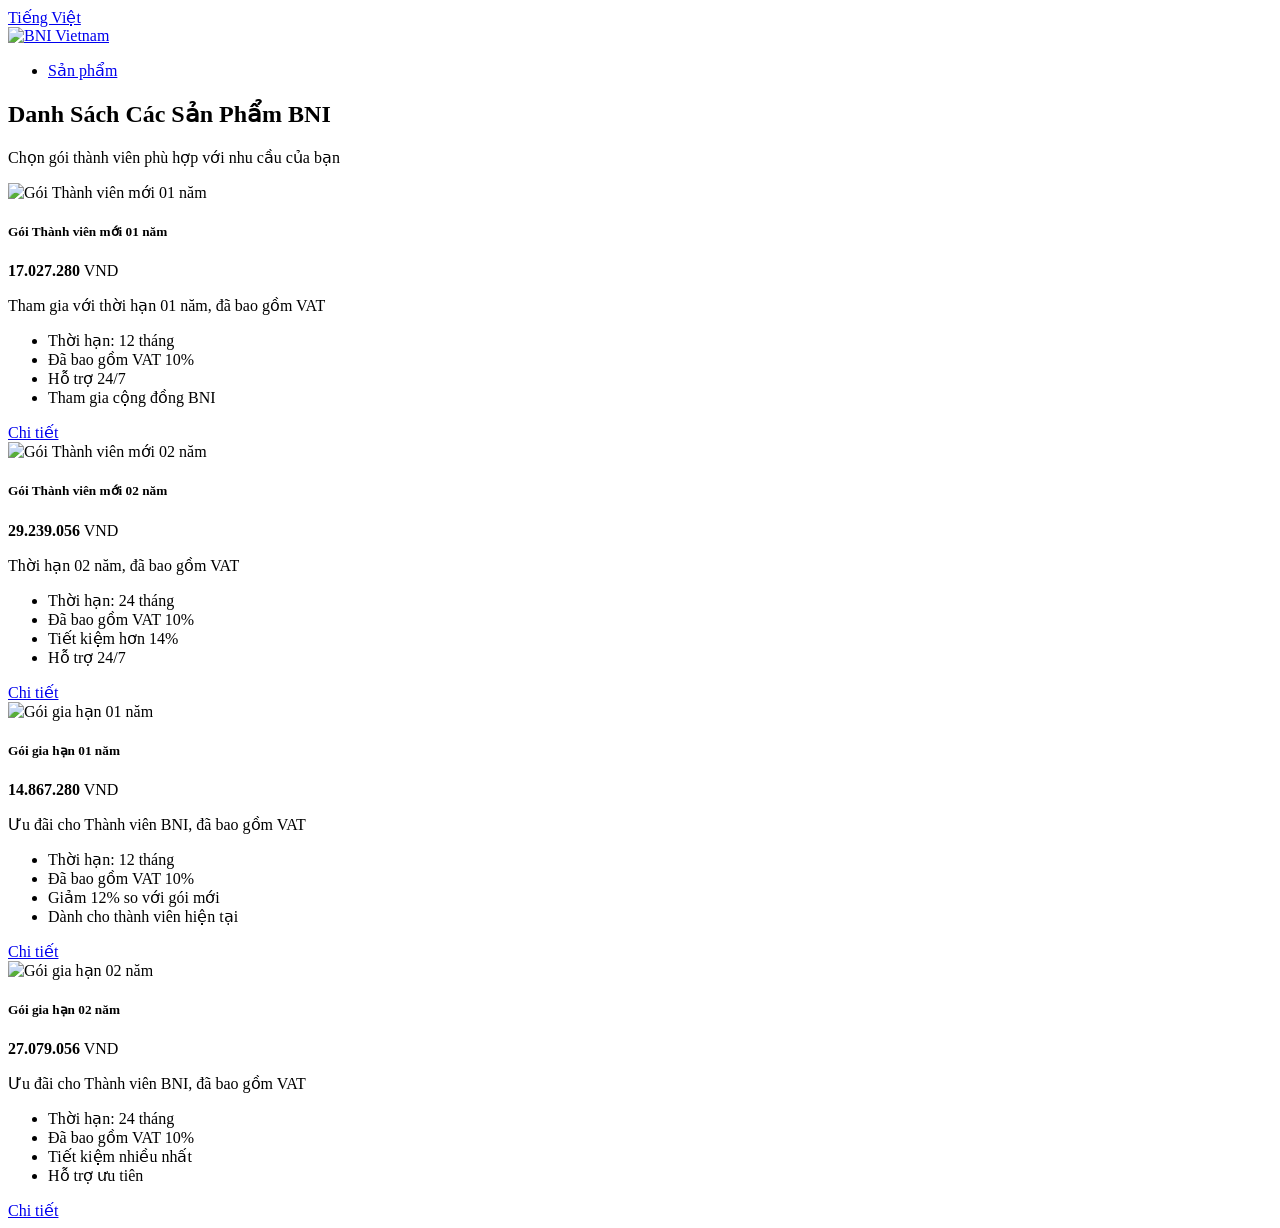
==== index.html @ 685a5a35 "CM logo" ====
<!DOCTYPE html>
<html lang="vi">
<head>
    <meta charset="UTF-8">
    <meta name="viewport" content="width=device-width, initial-scale=1.0">
    <title>BNI Member Shop - Các Gói Thành Viên</title>
    <link href="https://fonts.googleapis.com/css2?family=Roboto:wght@300;400;500;600;700&display=swap" rel="stylesheet">
    <link rel="stylesheet" href="css/shared.css">
    <link rel="stylesheet" href="css/shop.css">
</head>
<body>
    <!-- Header -->
    <header class="header">
        <div class="header-top">
            <div class="container">
                <a href="#">Tiếng Việt</a>
            </div>
        </div>
        <div class="header-main">
            <div class="container">
                <a href="index.html" class="logo">
                    <img src="https://bni.vn/img/site/68599e6d21dceb000d6339f2.jpg" alt="BNI Vietnam">
                </a>
                <ul class="nav-menu">
                    <li><a href="index.html">Sản phẩm</a></li>
                </ul>
            </div>
        </div>
    </header>

    <!-- Main Content -->
    <main class="main-content">
        <div class="container">
            <div class="section-title">
                <h2>Danh Sách Các Sản Phẩm BNI</h2>
                <p>Chọn gói thành viên phù hợp với nhu cầu của bạn</p>
            </div>

            <!-- Member Shop Grid - BNI Original Class -->
            <div class="member-shop">
                <!-- Product 1: Gói Thành viên mới 01 năm -->
                <div class="product-card">
                    <img src="https://bni.vn/img/site/68599e6d21dceb000d6339f2.jpg" alt="Gói Thành viên mới 01 năm">
                    <h5>Gói Thành viên mới 01 năm</h5>
                    <div class="product-price">
                        <p><strong>17.027.280</strong> <span class="currency">VND</span></p>
                        <!-- Hidden raw price field -->
                        <input type="hidden" class="price-raw" value="17027280" data-product-id="member-new-1year">
                    </div>
                    <p>Tham gia với thời hạn 01 năm, đã bao gồm VAT</p>
                    <ul class="product-features">
                        <li>Thời hạn: 12 tháng</li>
                        <li>Đã bao gồm VAT 10%</li>
                        <li>Hỗ trợ 24/7</li>
                        <li>Tham gia cộng đồng BNI</li>
                    </ul>
                    <a href="goi-thanh-vien-moi-01-nam.html" class="btn btn-cart">Chi tiết</a>
                </div>

                <!-- Product 2: Gói Thành viên mới 02 năm -->
                <div class="product-card">
                    <img src="https://bni.vn/img/site/68599e6d21dceb000d6339f2.jpg" alt="Gói Thành viên mới 02 năm">
                    <h5>Gói Thành viên mới 02 năm</h5>
                    <div class="product-price">
                        <p><strong>29.239.056</strong> <span class="currency">VND</span></p>
                        <!-- Hidden raw price field -->
                        <input type="hidden" class="price-raw" value="29239056" data-product-id="member-new-2year">
                    </div>
                    <p>Thời hạn 02 năm, đã bao gồm VAT</p>
                    <ul class="product-features">
                        <li>Thời hạn: 24 tháng</li>
                        <li>Đã bao gồm VAT 10%</li>
                        <li>Tiết kiệm hơn 14%</li>
                        <li>Hỗ trợ 24/7</li>
                    </ul>
                    <a href="goi-thanh-vien-moi-02-nam.html" class="btn btn-cart">Chi tiết</a>
                </div>

                <!-- Product 3: Gói gia hạn 01 năm -->
                <div class="product-card">
                    <img src="https://bni.vn/img/site/68599e6d21dceb000d6339f2.jpg" alt="Gói gia hạn 01 năm">
                    <h5>Gói gia hạn 01 năm</h5>
                    <div class="product-price">
                        <p><strong>14.867.280</strong> <span class="currency">VND</span></p>
                        <!-- Hidden raw price field -->
                        <input type="hidden" class="price-raw" value="14867280" data-product-id="member-renew-1year">
                    </div>
                    <p>Ưu đãi cho Thành viên BNI, đã bao gồm VAT</p>
                    <ul class="product-features">
                        <li>Thời hạn: 12 tháng</li>
                        <li>Đã bao gồm VAT 10%</li>
                        <li>Giảm 12% so với gói mới</li>
                        <li>Dành cho thành viên hiện tại</li>
                    </ul>
                    <a href="goi-gia-han-01-nam.html" class="btn btn-cart">Chi tiết</a>
                </div>

                <!-- Product 4: Gói gia hạn 02 năm -->
                <div class="product-card">
                    <img src="https://bni.vn/img/site/68599e6d21dceb000d6339f2.jpg" alt="Gói gia hạn 02 năm">
                    <h5>Gói gia hạn 02 năm</h5>
                    <div class="product-price">
                        <p><strong>27.079.056</strong> <span class="currency">VND</span></p>
                        <!-- Hidden raw price field -->
                        <input type="hidden" class="price-raw" value="27079056" data-product-id="member-renew-2year">
                    </div>
                    <p>Ưu đãi cho Thành viên BNI, đã bao gồm VAT</p>
                    <ul class="product-features">
                        <li>Thời hạn: 24 tháng</li>
                        <li>Đã bao gồm VAT 10%</li>
                        <li>Tiết kiệm nhiều nhất</li>
                        <li>Hỗ trợ ưu tiên</li>
                    </ul>
                    <a href="goi-gia-han-02-nam.html" class="btn btn-cart">Chi tiết</a>
                </div>
            </div>
        </div>
    </main>

    <!-- Footer -->
    <footer class="footer"></footer>

</body>
</html>
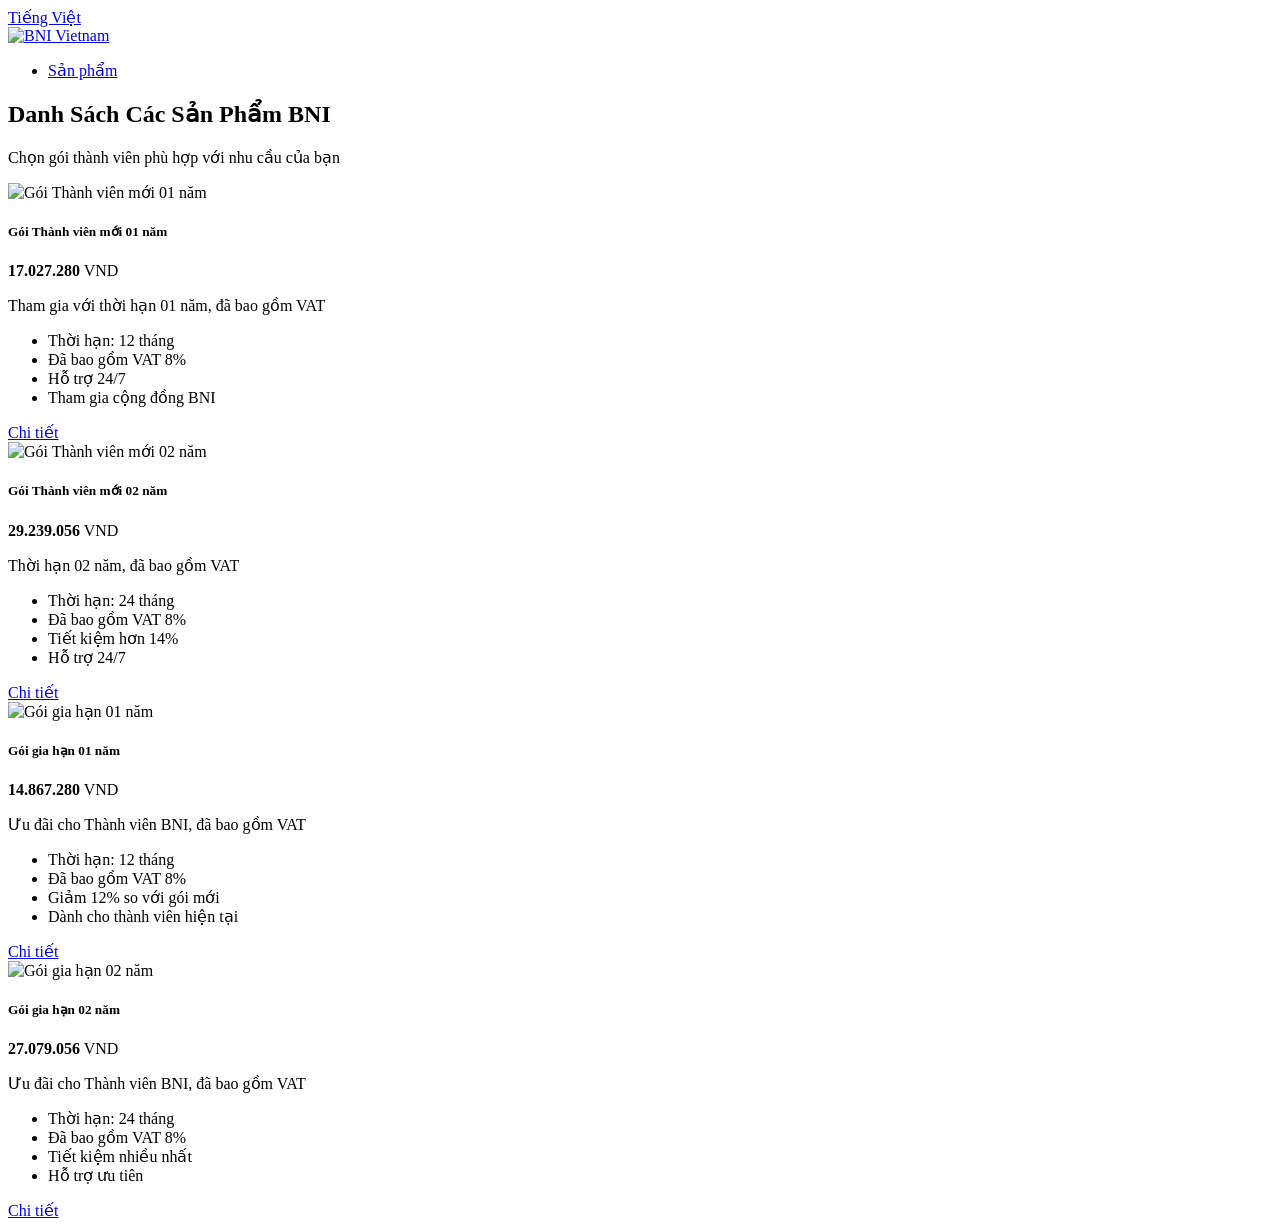
==== commit 770e7583: "Fix VAT 10% -> 8%" ====
--- a/index.html
+++ b/index.html
@@ -50,7 +50,7 @@
                     <p>Tham gia với thời hạn 01 năm, đã bao gồm VAT</p>
                     <ul class="product-features">
                         <li>Thời hạn: 12 tháng</li>
-                        <li>Đã bao gồm VAT 10%</li>
+                        <li>Đã bao gồm VAT 8%</li>
                         <li>Hỗ trợ 24/7</li>
                         <li>Tham gia cộng đồng BNI</li>
                     </ul>
@@ -69,7 +69,7 @@
                     <p>Thời hạn 02 năm, đã bao gồm VAT</p>
                     <ul class="product-features">
                         <li>Thời hạn: 24 tháng</li>
-                        <li>Đã bao gồm VAT 10%</li>
+                        <li>Đã bao gồm VAT 8%</li>
                         <li>Tiết kiệm hơn 14%</li>
                         <li>Hỗ trợ 24/7</li>
                     </ul>
@@ -88,7 +88,7 @@
                     <p>Ưu đãi cho Thành viên BNI, đã bao gồm VAT</p>
                     <ul class="product-features">
                         <li>Thời hạn: 12 tháng</li>
-                        <li>Đã bao gồm VAT 10%</li>
+                        <li>Đã bao gồm VAT 8%</li>
                         <li>Giảm 12% so với gói mới</li>
                         <li>Dành cho thành viên hiện tại</li>
                     </ul>
@@ -107,7 +107,7 @@
                     <p>Ưu đãi cho Thành viên BNI, đã bao gồm VAT</p>
                     <ul class="product-features">
                         <li>Thời hạn: 24 tháng</li>
-                        <li>Đã bao gồm VAT 10%</li>
+                        <li>Đã bao gồm VAT 8%</li>
                         <li>Tiết kiệm nhiều nhất</li>
                         <li>Hỗ trợ ưu tiên</li>
                     </ul>
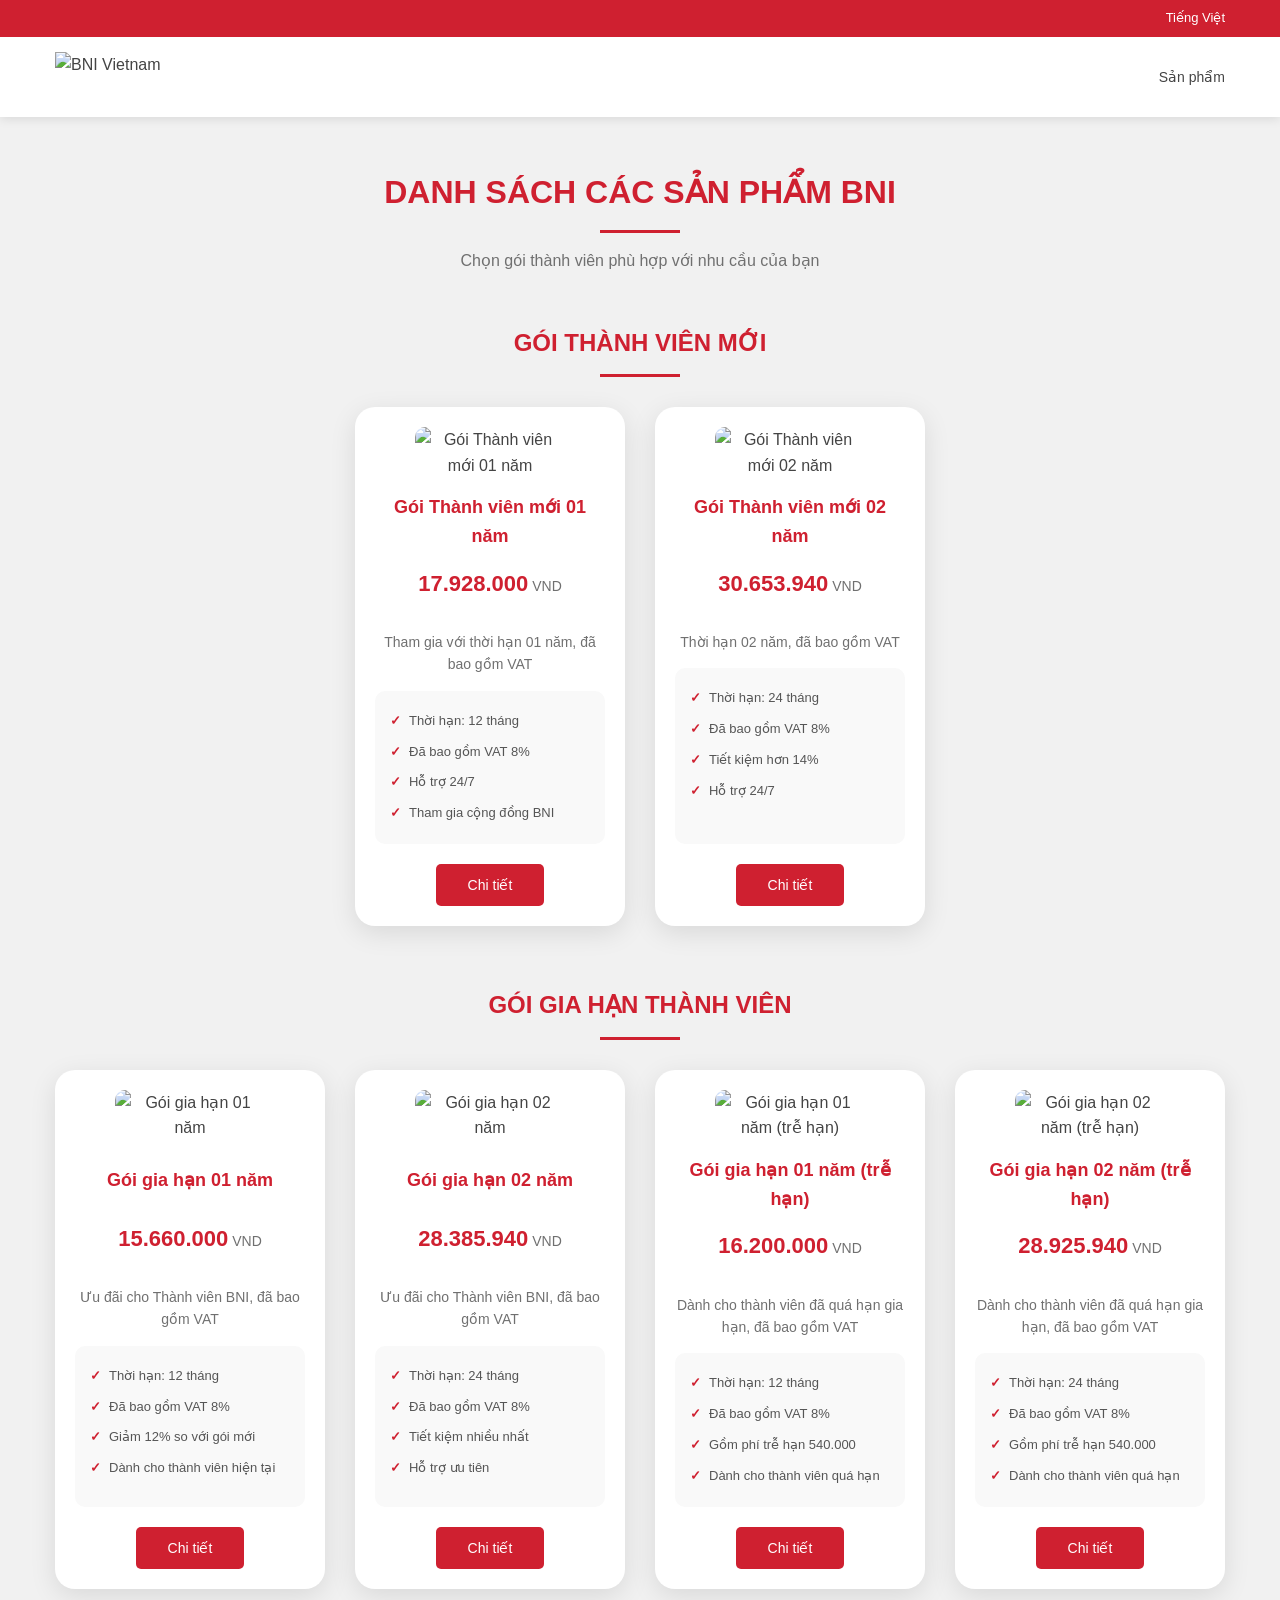
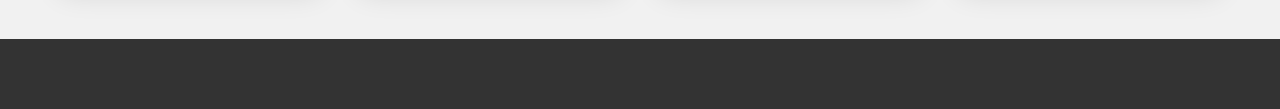
==== commit 2a2905d4: "CM" ====
--- a/index.html
+++ b/index.html
@@ -36,84 +36,127 @@
                 <p>Chọn gói thành viên phù hợp với nhu cầu của bạn</p>
             </div>
 
-            <!-- Member Shop Grid - BNI Original Class -->
-            <div class="member-shop">
-                <!-- Product 1: Gói Thành viên mới 01 năm -->
-                <div class="product-card">
-                    <img src="https://bni.vn/img/site/68599e6d21dceb000d6339f2.jpg" alt="Gói Thành viên mới 01 năm">
-                    <h5>Gói Thành viên mới 01 năm</h5>
-                    <div class="product-price">
-                        <p><strong>17.027.280</strong> <span class="currency">VND</span></p>
-                        <!-- Hidden raw price field -->
-                        <input type="hidden" class="price-raw" value="17027280" data-product-id="member-new-1year">
+            <section class="shop-group">
+                <div class="section-title group-title">
+                    <h2>Gói Thành Viên Mới</h2>
+                </div>
+                <div class="member-shop member-shop-2">
+                    <div class="product-card">
+                        <img src="https://bni.vn/img/site/68599e6d21dceb000d6339f2.jpg" alt="Gói Thành viên mới 01 năm">
+                        <h5>Gói Thành viên mới 01 năm</h5>
+                        <div class="product-price">
+                            <p><strong>17.928.000</strong> <span class="currency">VND</span></p>
+                            <!-- Hidden raw price field -->
+                            <input type="hidden" class="price-raw" value="17928000" data-product-id="member-new-1year">
+                        </div>
+                        <p>Tham gia với thời hạn 01 năm, đã bao gồm VAT</p>
+                        <ul class="product-features">
+                            <li>Thời hạn: 12 tháng</li>
+                            <li>Đã bao gồm VAT 8%</li>
+                            <li>Hỗ trợ 24/7</li>
+                            <li>Tham gia cộng đồng BNI</li>
+                        </ul>
+                        <a href="goi-thanh-vien-moi-01-nam.html" class="btn btn-cart">Chi tiết</a>
                     </div>
-                    <p>Tham gia với thời hạn 01 năm, đã bao gồm VAT</p>
-                    <ul class="product-features">
-                        <li>Thời hạn: 12 tháng</li>
-                        <li>Đã bao gồm VAT 8%</li>
-                        <li>Hỗ trợ 24/7</li>
-                        <li>Tham gia cộng đồng BNI</li>
-                    </ul>
-                    <a href="goi-thanh-vien-moi-01-nam.html" class="btn btn-cart">Chi tiết</a>
+
+                    <div class="product-card">
+                        <img src="https://bni.vn/img/site/68599e6d21dceb000d6339f2.jpg" alt="Gói Thành viên mới 02 năm">
+                        <h5>Gói Thành viên mới 02 năm</h5>
+                        <div class="product-price">
+                            <p><strong>30.653.940</strong> <span class="currency">VND</span></p>
+                            <!-- Hidden raw price field -->
+                            <input type="hidden" class="price-raw" value="30653940" data-product-id="member-new-2year">
+                        </div>
+                        <p>Thời hạn 02 năm, đã bao gồm VAT</p>
+                        <ul class="product-features">
+                            <li>Thời hạn: 24 tháng</li>
+                            <li>Đã bao gồm VAT 8%</li>
+                            <li>Tiết kiệm hơn 14%</li>
+                            <li>Hỗ trợ 24/7</li>
+                        </ul>
+                        <a href="goi-thanh-vien-moi-02-nam.html" class="btn btn-cart">Chi tiết</a>
+                    </div>
                 </div>
+            </section>
 
-                <!-- Product 2: Gói Thành viên mới 02 năm -->
-                <div class="product-card">
-                    <img src="https://bni.vn/img/site/68599e6d21dceb000d6339f2.jpg" alt="Gói Thành viên mới 02 năm">
-                    <h5>Gói Thành viên mới 02 năm</h5>
-                    <div class="product-price">
-                        <p><strong>29.239.056</strong> <span class="currency">VND</span></p>
-                        <!-- Hidden raw price field -->
-                        <input type="hidden" class="price-raw" value="29239056" data-product-id="member-new-2year">
+            <section class="shop-group">
+                <div class="section-title group-title">
+                    <h2>Gói Gia Hạn Thành Viên</h2>
+                </div>
+                <div class="member-shop">
+                    <div class="product-card">
+                        <img src="https://bni.vn/img/site/68599e6d21dceb000d6339f2.jpg" alt="Gói gia hạn 01 năm">
+                        <h5>Gói gia hạn 01 năm</h5>
+                        <div class="product-price">
+                            <p><strong>15.660.000</strong> <span class="currency">VND</span></p>
+                            <!-- Hidden raw price field -->
+                            <input type="hidden" class="price-raw" value="15660000" data-product-id="member-renew-1year">
+                        </div>
+                        <p>Ưu đãi cho Thành viên BNI, đã bao gồm VAT</p>
+                        <ul class="product-features">
+                            <li>Thời hạn: 12 tháng</li>
+                            <li>Đã bao gồm VAT 8%</li>
+                            <li>Giảm 12% so với gói mới</li>
+                            <li>Dành cho thành viên hiện tại</li>
+                        </ul>
+                        <a href="goi-gia-han-01-nam.html" class="btn btn-cart">Chi tiết</a>
                     </div>
-                    <p>Thời hạn 02 năm, đã bao gồm VAT</p>
-                    <ul class="product-features">
-                        <li>Thời hạn: 24 tháng</li>
-                        <li>Đã bao gồm VAT 8%</li>
-                        <li>Tiết kiệm hơn 14%</li>
-                        <li>Hỗ trợ 24/7</li>
-                    </ul>
-                    <a href="goi-thanh-vien-moi-02-nam.html" class="btn btn-cart">Chi tiết</a>
+
+                    <div class="product-card">
+                        <img src="https://bni.vn/img/site/68599e6d21dceb000d6339f2.jpg" alt="Gói gia hạn 02 năm">
+                        <h5>Gói gia hạn 02 năm</h5>
+                        <div class="product-price">
+                            <p><strong>28.385.940</strong> <span class="currency">VND</span></p>
+                            <!-- Hidden raw price field -->
+                            <input type="hidden" class="price-raw" value="28385940" data-product-id="member-renew-2year">
+                        </div>
+                        <p>Ưu đãi cho Thành viên BNI, đã bao gồm VAT</p>
+                        <ul class="product-features">
+                            <li>Thời hạn: 24 tháng</li>
+                            <li>Đã bao gồm VAT 8%</li>
+                            <li>Tiết kiệm nhiều nhất</li>
+                            <li>Hỗ trợ ưu tiên</li>
+                        </ul>
+                        <a href="goi-gia-han-02-nam.html" class="btn btn-cart">Chi tiết</a>
+                    </div>
+
+                    <div class="product-card">
+                        <img src="https://bni.vn/img/site/68599e6d21dceb000d6339f2.jpg" alt="Gói gia hạn 01 năm (trễ hạn)">
+                        <h5>Gói gia hạn 01 năm (trễ hạn)</h5>
+                        <div class="product-price">
+                            <p><strong>16.200.000</strong> <span class="currency">VND</span></p>
+                            <!-- Hidden raw price field -->
+                            <input type="hidden" class="price-raw" value="16200000" data-product-id="member-renew-overdue-1year">
+                        </div>
+                        <p>Dành cho thành viên đã quá hạn gia hạn, đã bao gồm VAT</p>
+                        <ul class="product-features">
+                            <li>Thời hạn: 12 tháng</li>
+                            <li>Đã bao gồm VAT 8%</li>
+                            <li>Gồm phí trễ hạn 540.000</li>
+                            <li>Dành cho thành viên quá hạn</li>
+                        </ul>
+                        <a href="goi-gia-han-01-nam-tre-han.html" class="btn btn-cart">Chi tiết</a>
+                    </div>
+
+                    <div class="product-card">
+                        <img src="https://bni.vn/img/site/68599e6d21dceb000d6339f2.jpg" alt="Gói gia hạn 02 năm (trễ hạn)">
+                        <h5>Gói gia hạn 02 năm (trễ hạn)</h5>
+                        <div class="product-price">
+                            <p><strong>28.925.940</strong> <span class="currency">VND</span></p>
+                            <!-- Hidden raw price field -->
+                            <input type="hidden" class="price-raw" value="28925940" data-product-id="member-renew-overdue-2year">
+                        </div>
+                        <p>Dành cho thành viên đã quá hạn gia hạn, đã bao gồm VAT</p>
+                        <ul class="product-features">
+                            <li>Thời hạn: 24 tháng</li>
+                            <li>Đã bao gồm VAT 8%</li>
+                            <li>Gồm phí trễ hạn 540.000</li>
+                            <li>Dành cho thành viên quá hạn</li>
+                        </ul>
+                        <a href="goi-gia-han-02-nam-tre-han.html" class="btn btn-cart">Chi tiết</a>
+                    </div>
                 </div>
-
-                <!-- Product 3: Gói gia hạn 01 năm -->
-                <div class="product-card">
-                    <img src="https://bni.vn/img/site/68599e6d21dceb000d6339f2.jpg" alt="Gói gia hạn 01 năm">
-                    <h5>Gói gia hạn 01 năm</h5>
-                    <div class="product-price">
-                        <p><strong>14.867.280</strong> <span class="currency">VND</span></p>
-                        <!-- Hidden raw price field -->
-                        <input type="hidden" class="price-raw" value="14867280" data-product-id="member-renew-1year">
-                    </div>
-                    <p>Ưu đãi cho Thành viên BNI, đã bao gồm VAT</p>
-                    <ul class="product-features">
-                        <li>Thời hạn: 12 tháng</li>
-                        <li>Đã bao gồm VAT 8%</li>
-                        <li>Giảm 12% so với gói mới</li>
-                        <li>Dành cho thành viên hiện tại</li>
-                    </ul>
-                    <a href="goi-gia-han-01-nam.html" class="btn btn-cart">Chi tiết</a>
-                </div>
-
-                <!-- Product 4: Gói gia hạn 02 năm -->
-                <div class="product-card">
-                    <img src="https://bni.vn/img/site/68599e6d21dceb000d6339f2.jpg" alt="Gói gia hạn 02 năm">
-                    <h5>Gói gia hạn 02 năm</h5>
-                    <div class="product-price">
-                        <p><strong>27.079.056</strong> <span class="currency">VND</span></p>
-                        <!-- Hidden raw price field -->
-                        <input type="hidden" class="price-raw" value="27079056" data-product-id="member-renew-2year">
-                    </div>
-                    <p>Ưu đãi cho Thành viên BNI, đã bao gồm VAT</p>
-                    <ul class="product-features">
-                        <li>Thời hạn: 24 tháng</li>
-                        <li>Đã bao gồm VAT 8%</li>
-                        <li>Tiết kiệm nhiều nhất</li>
-                        <li>Hỗ trợ ưu tiên</li>
-                    </ul>
-                    <a href="goi-gia-han-02-nam.html" class="btn btn-cart">Chi tiết</a>
-                </div>
-            </div>
+            </section>
         </div>
     </main>
 
--- a/css/shared.css
+++ b/css/shared.css
@@ -0,0 +1,329 @@
+/* =====================
+   RESET
+   ===================== */
+* {
+    margin: 0;
+    padding: 0;
+    box-sizing: border-box;
+}
+
+/* =====================
+   BASE
+   ===================== */
+body {
+    font-family: 'Roboto', sans-serif;
+    background-color: #f1f1f1;
+    color: #444444;
+    line-height: 1.6;
+}
+
+.container {
+    max-width: 1200px;
+    margin: 0 auto;
+    padding: 0 15px;
+}
+
+/* =====================
+   HEADER
+   ===================== */
+.header {
+    background-color: #ffffff;
+    box-shadow: 0 2px 10px rgba(0, 0, 0, 0.1);
+    position: sticky;
+    top: 0;
+    z-index: 1000;
+}
+
+.header-top {
+    background-color: #CF2030;
+    color: #ffffff;
+    padding: 8px 0;
+    font-size: 13px;
+}
+
+.header-top .container {
+    display: flex;
+    justify-content: flex-end;
+    align-items: center;
+    gap: 20px;
+}
+
+.header-top a {
+    color: #ffffff;
+    text-decoration: none;
+}
+
+.header-top a:hover {
+    text-decoration: underline;
+}
+
+.header-main {
+    padding: 15px 0;
+}
+
+.header-main .container {
+    display: flex;
+    justify-content: space-between;
+    align-items: center;
+}
+
+.logo {
+    display: flex;
+    align-items: center;
+    gap: 10px;
+    text-decoration: none;
+    color: inherit;
+}
+
+.logo img {
+    height: 50px;
+}
+
+.logo-text {
+    font-size: 24px;
+    font-weight: 700;
+    color: #CF2030;
+}
+
+.logo-text span {
+    display: block;
+    font-size: 12px;
+    font-weight: 400;
+    color: #707070;
+}
+
+.nav-menu {
+    display: flex;
+    gap: 25px;
+    list-style: none;
+}
+
+.nav-menu a {
+    color: #444444;
+    text-decoration: none;
+    font-weight: 500;
+    font-size: 14px;
+    transition: color 0.3s;
+    padding: 10px 0;
+}
+
+.nav-menu a:hover {
+    color: #CF2030;
+}
+
+/* =====================
+   FOOTER
+   ===================== */
+.footer {
+    background-color: #333333;
+    color: #ffffff;
+    padding: 50px 0 20px;
+}
+
+.footer-content {
+    display: grid;
+    grid-template-columns: repeat(4, 1fr);
+    gap: 30px;
+    margin-bottom: 30px;
+}
+
+.footer-section h4 {
+    color: #CF2030;
+    font-size: 16px;
+    margin-bottom: 20px;
+    text-transform: uppercase;
+}
+
+.footer-section ul {
+    list-style: none;
+}
+
+.footer-section ul li {
+    margin-bottom: 10px;
+}
+
+.footer-section ul a {
+    color: #cccccc;
+    text-decoration: none;
+    font-size: 14px;
+    transition: color 0.3s;
+}
+
+.footer-section ul a:hover {
+    color: #CF2030;
+}
+
+.footer-bottom {
+    border-top: 1px solid #555555;
+    padding-top: 20px;
+    text-align: center;
+    font-size: 13px;
+    color: #999999;
+}
+
+.footer-bottom p {
+    margin-bottom: 5px;
+}
+
+/* =====================
+   PRODUCT CARD (base)
+   ===================== */
+.product-card {
+    background: #ffffff;
+    border-radius: 20px;
+    box-shadow: 0px 7px 27px rgba(0, 0, 0, 0.1);
+    text-align: center;
+    transition: transform 0.3s ease, box-shadow 0.3s ease;
+    display: flex;
+    flex-direction: column;
+    height: 100%;
+}
+
+.product-card:hover {
+    transform: translateY(-5px);
+    box-shadow: 0 15px 40px rgba(0, 0, 0, 0.15);
+}
+
+.product-card img {
+    border-radius: 10px;
+    max-width: 100%;
+    height: auto;
+    margin: 0 auto 15px;
+}
+
+.product-card h5 {
+    color: #CF2030;
+    font-weight: 600;
+    display: flex;
+    align-items: center;
+    justify-content: center;
+}
+
+.product-card .product-price strong {
+    font-weight: 700;
+    color: #CF2030;
+}
+
+.product-card .product-price .currency {
+    color: #707070;
+}
+
+.product-card .product-features {
+    text-align: left;
+    background: #f9f9f9;
+    border-radius: 10px;
+    flex-grow: 1;
+}
+
+.product-card .product-features li {
+    list-style: none;
+    color: #555;
+    display: flex;
+    align-items: center;
+    gap: 8px;
+}
+
+.product-card .product-features li::before {
+    content: '✓';
+    color: #CF2030;
+    font-weight: bold;
+}
+
+/* =====================
+   PAYMENT BUTTONS (BAOKIM)
+   ===================== */
+.bk-btn-box,
+.bk-btn-installment,
+.bk-btn-installment-amigo,
+.bk-btn-paynow {
+    width: 100% !important;
+}
+
+.bk-btn-installment,
+.bk-btn-installment-amigo,
+.bk-btn-paynow {
+    min-height: 60px !important;
+}
+
+.bk-btn-paynow span {
+    display: none !important;
+}
+
+/* =====================
+   TAB CONTENT TYPOGRAPHY
+   ===================== */
+.desc-text {
+    font-size: 15px;
+    color: #555;
+    line-height: 1.8;
+    margin-bottom: 20px;
+}
+
+.features-list-spaced {
+    margin-top: 15px;
+}
+
+.policy-group {
+    margin-bottom: 25px;
+}
+
+.policy-group:last-child {
+    margin-bottom: 0;
+}
+
+.policy-group h4 {
+    font-size: 15px;
+    font-weight: 600;
+    color: #333;
+    margin-bottom: 12px;
+}
+
+/* =====================
+   RESPONSIVE
+   ===================== */
+.menu-toggle {
+    display: none;
+    background: none;
+    border: none;
+    font-size: 24px;
+    color: #CF2030;
+    cursor: pointer;
+}
+
+@media (max-width: 900px) {
+    .menu-toggle {
+        display: block;
+    }
+
+    .nav-menu {
+        display: none;
+        position: absolute;
+        top: 100%;
+        left: 0;
+        right: 0;
+        background: #ffffff;
+        flex-direction: column;
+        padding: 20px;
+        box-shadow: 0 5px 20px rgba(0, 0, 0, 0.1);
+    }
+
+    .nav-menu.active {
+        display: flex;
+    }
+
+    .header-main .container {
+        position: relative;
+    }
+}
+
+@media (max-width: 768px) {
+    .footer-content {
+        grid-template-columns: repeat(2, 1fr);
+    }
+}
+
+@media (max-width: 480px) {
+    .footer-content {
+        grid-template-columns: 1fr;
+    }
+}
--- a/css/shop.css
+++ b/css/shop.css
@@ -0,0 +1,158 @@
+/* =====================
+   MAIN CONTENT
+   ===================== */
+.main-content {
+    padding: 50px 0;
+}
+
+/* =====================
+   SECTION TITLE
+   ===================== */
+.section-title {
+    text-align: center;
+    margin-bottom: 50px;
+}
+
+.section-title h2 {
+    color: #CF2030;
+    font-size: 32px;
+    font-weight: 700;
+    text-transform: uppercase;
+    position: relative;
+    display: inline-block;
+    padding-bottom: 15px;
+}
+
+.section-title h2::after {
+    content: '';
+    position: absolute;
+    bottom: 0;
+    left: 50%;
+    transform: translateX(-50%);
+    width: 80px;
+    height: 3px;
+    background: #cf2030;
+}
+
+.section-title p {
+    color: #707070;
+    margin-top: 15px;
+    font-size: 16px;
+}
+
+/* =====================
+   MEMBER SHOP GRID (4 cols)
+   ===================== */
+.member-shop {
+    display: grid;
+    grid-template-columns: repeat(4, 1fr);
+    gap: 30px;
+}
+
+/* Nhóm sản phẩm có tiêu đề riêng */
+.shop-group + .shop-group {
+    margin-top: 60px;
+}
+
+.group-title {
+    margin-bottom: 30px;
+}
+
+.group-title h2 {
+    font-size: 24px;
+}
+
+/* Grid 2 sản phẩm: 570px = đúng 2 cột + 1 gap của grid 4 cột,
+   nên card rộng bằng card ở grid 4 cột thay vì bị phình ra */
+.member-shop-2 {
+    grid-template-columns: repeat(2, 1fr);
+    max-width: 570px;
+    margin: 0 auto;
+}
+
+/* Product Card - shop sizing */
+.product-card {
+    padding: 20px;
+    position: relative;
+    overflow: hidden;
+}
+
+.product-card img {
+    width: 150px;
+}
+
+.product-card h5 {
+    font-size: 18px;
+    margin-bottom: 15px;
+    min-height: 50px;
+}
+
+.product-card .product-price {
+    margin-bottom: 15px;
+}
+
+.product-card .product-price strong {
+    font-size: 22px;
+}
+
+.product-card .product-price .currency {
+    font-size: 14px;
+    font-weight: 500;
+}
+
+.product-card p {
+    color: #707070;
+    font-size: 14px;
+    margin-bottom: 15px;
+}
+
+.product-card .product-features {
+    padding: 15px;
+    margin-bottom: 20px;
+}
+
+.product-card .product-features li {
+    padding: 5px 0;
+    font-size: 13px;
+}
+
+/* Button Cart */
+.btn-cart {
+    padding: 10px 32px;
+    background: #cf2030;
+    color: #ffffff !important;
+    text-decoration: none;
+    border-radius: 5px;
+    font-weight: normal;
+    font-size: 14px;
+    transition: background 0.3s ease;
+    border: none;
+    cursor: pointer;
+    align-self: center;
+    width: auto;
+    margin-top: auto;
+    display: inline-block;
+}
+
+.btn-cart:hover {
+    background: #b01a28;
+}
+
+/* =====================
+   RESPONSIVE
+   ===================== */
+@media (max-width: 1024px) {
+    .member-shop {
+        grid-template-columns: repeat(2, 1fr);
+    }
+
+    .member-shop-2 {
+        max-width: none;
+    }
+}
+
+@media (max-width: 600px) {
+    .member-shop {
+        grid-template-columns: 1fr;
+    }
+}
